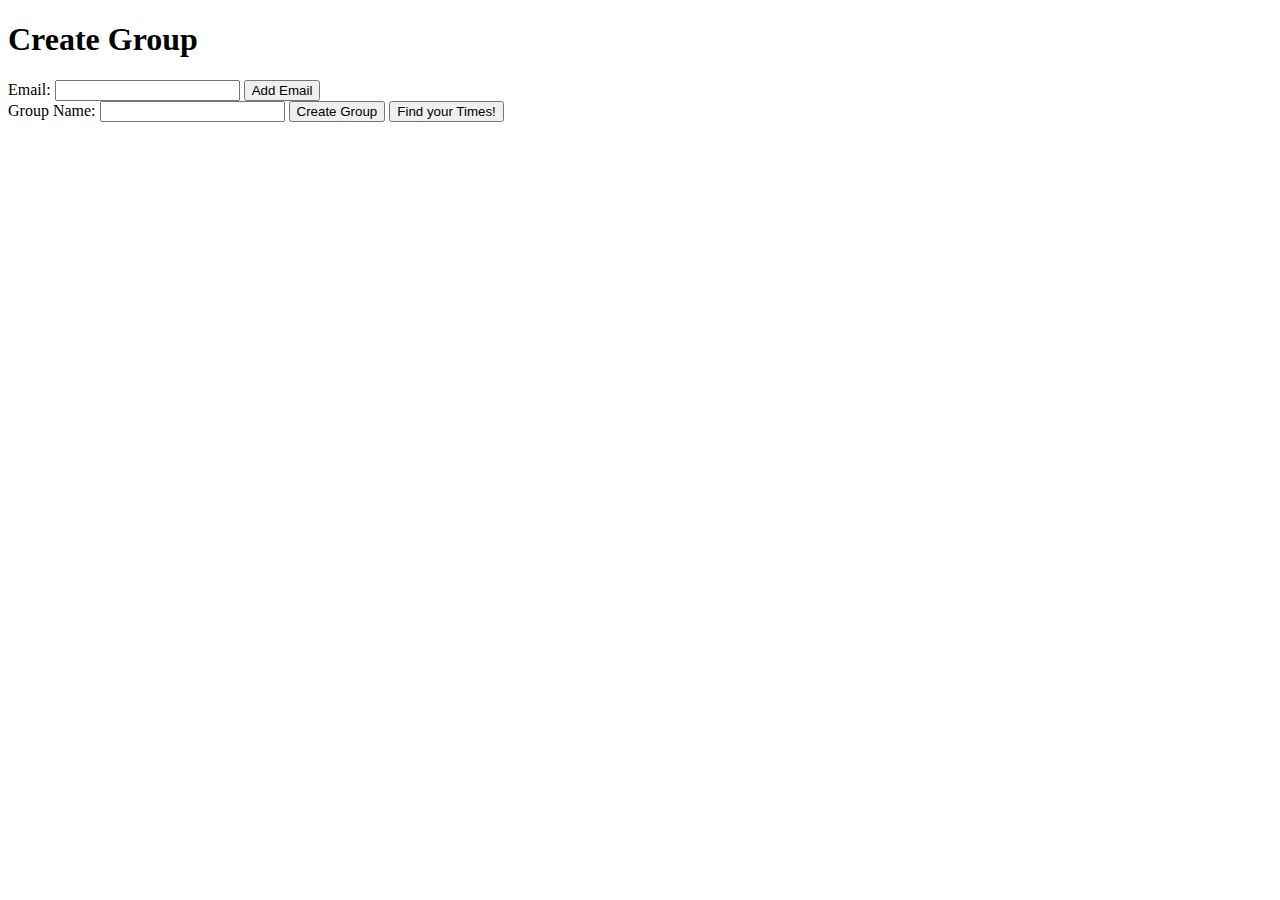
==== createPack.html @ 86a60e47 "adding file for create pack page" ====
<!DOCTYPE html>
<html>
<head>
	<title>Create Group</title>
</head>
<body>
	<h1>Create Group</h1>
	<label for="email">Email:</label>
	<input type="email" id="email" name="email">
	<button type="button" onclick="addEmail()">Add Email</button>
	<div id="group"></div>
	<label for="group-name">Group Name:</label>
	<input type="text" id="group-name" name="group-name">
	<button type="button" onclick="createGroup()">Create Group</button>
    <button type="button" onclick="directGroup()">Find your Times!</button>

	<script>
		// Define an array to store the emails
		var emails = [];

		// Function to add an email to the array
		function addEmail() {
			var email = document.getElementById("email").value;
			if (validateEmail(email)) {
				emails.push(email);
				document.getElementById("email").value = "";
				updateGroup();
			} else {
				alert("Please enter a valid email address.");
			}
		}

		// Function to create the group
		function createGroup() {
			var groupName = document.getElementById("group-name").value;
			if (groupName === "") {
				alert("Please enter a group name.");
			} else if (emails.length === 0) {
				alert("Please add at least one email to the group.");
			} else {
				var groupList = document.createElement("ul");
				for (var i = 0; i < emails.length; i++) {
					var emailListItem = document.createElement("li");
					emailListItem.textContent = emails[i];
					groupList.appendChild(emailListItem);
				}
				document.getElementById("group").innerHTML = "";
				document.getElementById("group").appendChild(groupList);
				alert("Group \"" + groupName + "\" created with " + emails.length + " members.");
			}
		}

		// Function to validate an email address
		function validateEmail(email) {
			var regex = /^[^\s@]+@[^\s@]+\.[^\s@]+$/;
			return regex.test(email);
		}

		// Function to update the group display
		function updateGroup() {
			var groupList = document.createElement("ul");
			for (var i = 0; i < emails.length; i++) {
				var emailListItem = document.createElement("li");
				emailListItem.textContent = emails[i];
				groupList.appendChild(emailListItem);
			}
			document.getElementById("group").innerHTML = "";
			document.getElementById("group").appendChild(groupList);
		}

        function directGroup(emails){
            window.location.href = "https://www.henhackshackathon.com/home";
        }
	</script>
</body>
</html>
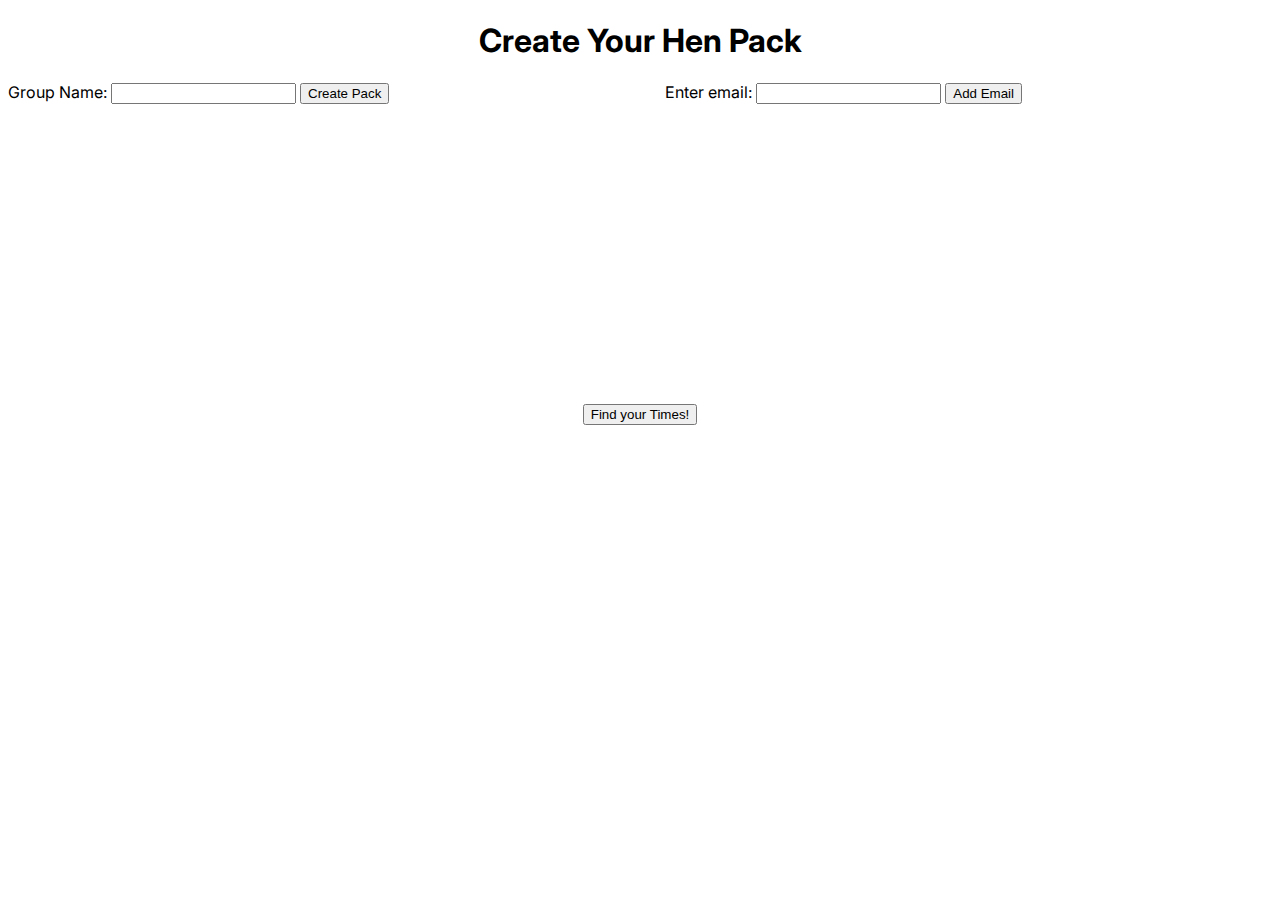
==== commit b4ebe5fb: "updated version of createPack and respective css" ====
--- a/createPack.html
+++ b/createPack.html
@@ -1,18 +1,34 @@
 <!DOCTYPE html>
 <html>
 <head>
-	<title>Create Group</title>
+    <meta charset="utf-8">
+    <meta name="viewport" content="width=device-width, initial-scale=1, shrink-to-fit=no">
+
+    <link rel="stylesheet" type="text/css" href="styles/createPack.css" />
+    <link rel="preconnect" href="https://fonts.googleapis.com">
+    <link rel="preconnect" href="https://fonts.gstatic.com" crossorigin>
+    <link href="https://fonts.googleapis.com/css2?family=Inter&display=swap" rel="stylesheet">
+
+
+	<title>Create Your Hen Pack</title>
 </head>
 <body>
-	<h1>Create Group</h1>
-	<label for="email">Email:</label>
-	<input type="email" id="email" name="email">
-	<button type="button" onclick="addEmail()">Add Email</button>
-	<div id="group"></div>
-	<label for="group-name">Group Name:</label>
-	<input type="text" id="group-name" name="group-name">
-	<button type="button" onclick="createGroup()">Create Group</button>
-    <button type="button" onclick="directGroup()">Find your Times!</button>
+	<h1>Create Your Hen Pack</h1>
+    <div class="container-group">
+        <div id="container">
+            <label for="group-name">Group Name:</label>
+            <input type="text" id="group-name" name="group-name">
+            <button type="button" onclick="createGroup()">Create Pack</button>
+        </div>
+        <div id="containerB">
+            <label for="email">Enter email:</label>
+            <input type="email" id="email" name="email">
+            <button type="button" onclick="addEmail()">Add Email</button>
+        </div>
+    </div>
+    <div id="buttonContainer">
+        <button type="button" onclick="directGroup()">Find your Times!</button>
+    </div>
 
 	<script>
 		// Define an array to store the emails
@@ -22,9 +38,14 @@
 		function addEmail() {
 			var email = document.getElementById("email").value;
 			if (validateEmail(email)) {
-				emails.push(email);
-				document.getElementById("email").value = "";
-				updateGroup();
+                if (!emails.includes(email)){
+				    emails.push(email);
+				    document.getElementById("email").value = "";
+				    updateGroup();
+                }
+                else {
+                    alert("Email already Entered")
+                }
 			} else {
 				alert("Please enter a valid email address.");
 			}
@@ -57,16 +78,20 @@
 		}
 
 		// Function to update the group display
-		function updateGroup() {
-			var groupList = document.createElement("ul");
-			for (var i = 0; i < emails.length; i++) {
-				var emailListItem = document.createElement("li");
-				emailListItem.textContent = emails[i];
-				groupList.appendChild(emailListItem);
-			}
-			document.getElementById("group").innerHTML = "";
-			document.getElementById("group").appendChild(groupList);
-		}
+        function updateGroup() {
+            var groupList = document.createElement("ul");
+            var uniqueEmails = [];
+            for (var i = 0; i < emails.length; i++) {
+                if (!uniqueEmails.includes(emails[i])) {
+                    uniqueEmails.push(emails[i]);
+                    var emailListItem = document.createElement("li");
+                    emailListItem.textContent = emails[i];
+                    groupList.appendChild(emailListItem);
+                }
+            }
+            var emailContainer = document.getElementById("containerB");
+            emailContainer.appendChild(groupList);
+        }
 
         function directGroup(emails){
             window.location.href = "https://www.henhackshackathon.com/home";
--- a/styles/createPack.css
+++ b/styles/createPack.css
@@ -0,0 +1,25 @@
+body {
+    width: auto;
+    font-family: 'Inter', sans-serif;
+}
+
+h1{
+    text-align: center;
+}
+
+
+.container-group {
+    display: flex;
+    justify-content: space-between;
+}
+
+#container, #containerB {
+    flex-basis: 48%;
+}
+#buttonContainer{
+    display: flex;
+    justify-content: center;
+    margin-top: 200px;
+    padding: 100px 50px;
+    
+}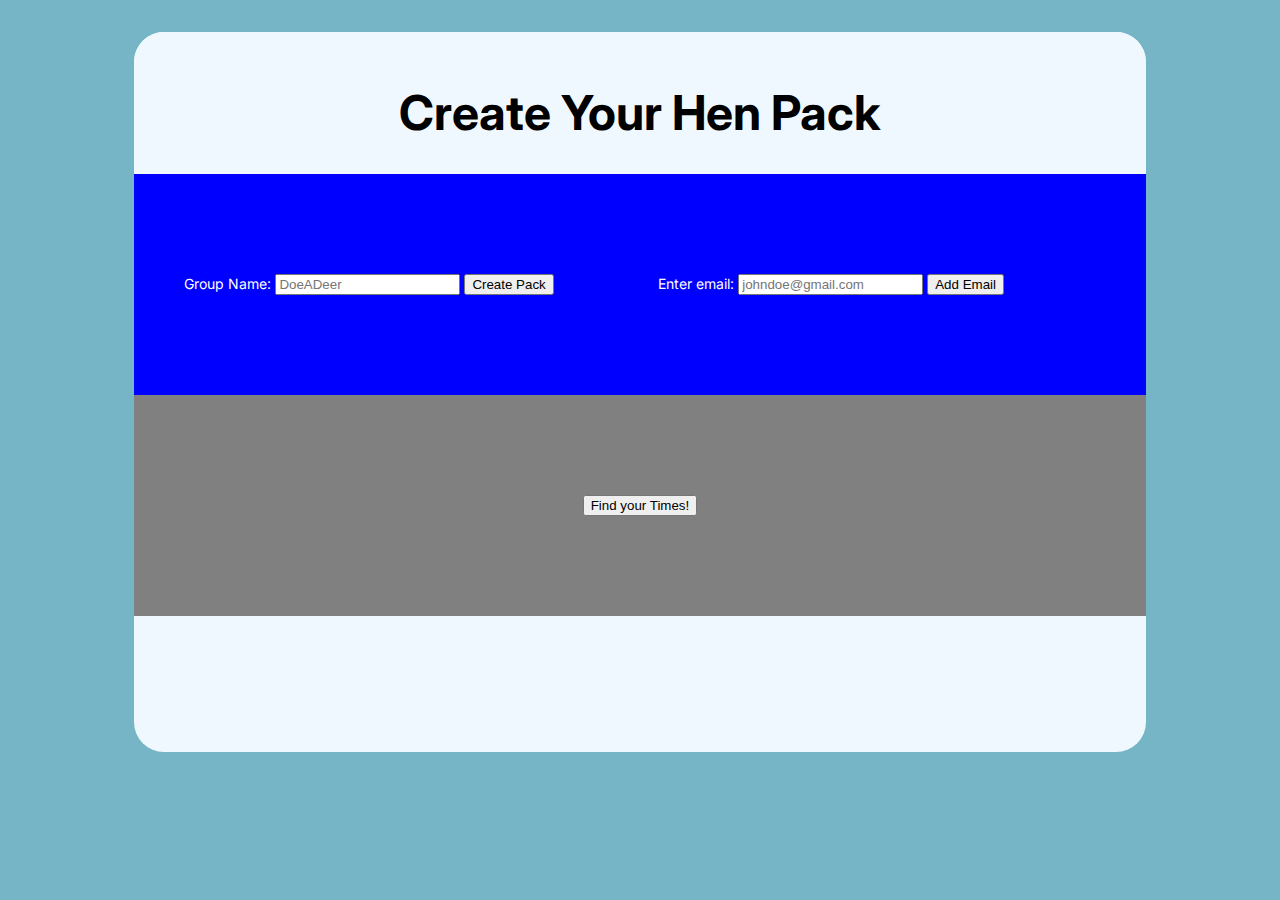
==== commit ac255c26: "fixed error with repeating emails" ====
--- a/createPack.html
+++ b/createPack.html
@@ -4,7 +4,7 @@
     <meta charset="utf-8">
     <meta name="viewport" content="width=device-width, initial-scale=1, shrink-to-fit=no">
 
-    <link rel="stylesheet" type="text/css" href="styles/createPack.css" />
+    <link rel="stylesheet" type="text/css" href="./styles/createPack.css" />
     <link rel="preconnect" href="https://fonts.googleapis.com">
     <link rel="preconnect" href="https://fonts.gstatic.com" crossorigin>
     <link href="https://fonts.googleapis.com/css2?family=Inter&display=swap" rel="stylesheet">
@@ -13,89 +13,110 @@
 	<title>Create Your Hen Pack</title>
 </head>
 <body>
-	<h1>Create Your Hen Pack</h1>
-    <div class="container-group">
-        <div id="container">
-            <label for="group-name">Group Name:</label>
-            <input type="text" id="group-name" name="group-name">
-            <button type="button" onclick="createGroup()">Create Pack</button>
+    <div class="content">
+        <h1 class="title">Create Your Hen Pack</h1>
+        <div class="container-group">
+            <div id="container">
+                <label for="group-name">Group Name:</label>
+                <input type="text" id="group-name" name="group-name" placeholder="DoeADeer">
+                <button type="button" onclick="createGroup()">Create Pack</button>
+            </div>
+            <div id="containerB">
+                <label for="email">Enter email:</label>
+                <input type="email" id="email" name="email" placeholder="johndoe@gmail.com">
+                <button type="button" onclick="addEmail()">Add Email</button>
+            </div>
         </div>
-        <div id="containerB">
-            <label for="email">Enter email:</label>
-            <input type="email" id="email" name="email">
-            <button type="button" onclick="addEmail()">Add Email</button>
+        <div id="buttonContainer">
+            <button id="email-button" type="button" onclick="directGroup()">Find your Times!</button>
+            <label id="email-button-counter" for="email-button-counter"></label>
         </div>
-    </div>
-    <div id="buttonContainer">
-        <button type="button" onclick="directGroup()">Find your Times!</button>
-    </div>
 
-	<script>
-		// Define an array to store the emails
-		var emails = [];
+        <script>
 
-		// Function to add an email to the array
-		function addEmail() {
-			var email = document.getElementById("email").value;
-			if (validateEmail(email)) {
-                if (!emails.includes(email)){
-				    emails.push(email);
-				    document.getElementById("email").value = "";
-				    updateGroup();
-                }
-                else {
-                    alert("Email already Entered")
-                }
-			} else {
-				alert("Please enter a valid email address.");
-			}
-		}
+            // Define an array to store the emails
+            var emails = [];
 
-		// Function to create the group
-		function createGroup() {
-			var groupName = document.getElementById("group-name").value;
-			if (groupName === "") {
-				alert("Please enter a group name.");
-			} else if (emails.length === 0) {
-				alert("Please add at least one email to the group.");
-			} else {
-				var groupList = document.createElement("ul");
-				for (var i = 0; i < emails.length; i++) {
-					var emailListItem = document.createElement("li");
-					emailListItem.textContent = emails[i];
-					groupList.appendChild(emailListItem);
-				}
-				document.getElementById("group").innerHTML = "";
-				document.getElementById("group").appendChild(groupList);
-				alert("Group \"" + groupName + "\" created with " + emails.length + " members.");
-			}
-		}
-
-		// Function to validate an email address
-		function validateEmail(email) {
-			var regex = /^[^\s@]+@[^\s@]+\.[^\s@]+$/;
-			return regex.test(email);
-		}
-
-		// Function to update the group display
-        function updateGroup() {
-            var groupList = document.createElement("ul");
-            var uniqueEmails = [];
-            for (var i = 0; i < emails.length; i++) {
-                if (!uniqueEmails.includes(emails[i])) {
-                    uniqueEmails.push(emails[i]);
-                    var emailListItem = document.createElement("li");
-                    emailListItem.textContent = emails[i];
-                    groupList.appendChild(emailListItem);
+            // Function to add an email to the array
+            function addEmail() {
+                var email = document.getElementById("email").value;
+                
+                if (validateEmail(email)) {
+                    if (!emails.includes(email)){
+                        emails.push(email);
+                        document.getElementById("email").value = "";
+                        updateGroup();
+                    }
+                    else {
+                        alert("Email already Entered")
+                    }
+                } else {
+                    alert("Please enter a valid email address.");
                 }
             }
-            var emailContainer = document.getElementById("containerB");
-            emailContainer.appendChild(groupList);
-        }
 
-        function directGroup(emails){
-            window.location.href = "https://www.henhackshackathon.com/home";
-        }
-	</script>
+            // Function to create the group
+            function createGroup() {
+                var groupName = document.getElementById("group-name").value;
+                if (groupName === "") {
+                    alert("Please enter a group name.");
+                } else if (emails.length === 0) {
+                    alert("Please add at least one email to the group.");
+                } else {
+                    var groupList = document.createElement("ul");
+                    groupList.setAttribute('id','email-list');
+                    for (var i = 0; i < emails.length; i++) {
+                        var emailListItem = document.createElement("li");
+                        emailListItem.textContent = emails[i];
+                        emailListItem.setAttribute('id','emailListItem');
+                        groupList.appendChild(emailListItem);
+                    }
+                    document.getElementById("group").innerHTML = "";
+                    document.getElementById("group").appendChild(groupList);
+                    alert("Group \"" + groupName + "\" created with " + emails.length + " members.");
+                }
+            }
+
+            // Function to validate an email address
+            function validateEmail(email) {
+                var regex = /^[^\s@]+@[^\s@]+\.[^\s@]+$/;
+                return regex.test(email);
+            }
+
+            // Function to update the group display
+            function updateGroup() {
+                var groupList = document.createElement("ul");
+                var uniqueEmails = [];
+
+                var emailContainer = document.getElementById("containerB");
+
+                // Remove previous ul element
+                var previousList = document.getElementById("email-list");
+                if (previousList) {
+                    previousList.remove();
+                }
+
+                for (var j = 0; j < emails.length; j++) {
+                    if (!uniqueEmails.includes(emails[j])) {
+                        uniqueEmails.push(emails[j]);
+                        var emailListItem = document.createElement("li");
+                        emailListItem.textContent = emails[j];
+                        emailListItem.setAttribute('id', 'emailListItem');
+                        groupList.appendChild(emailListItem);
+                    } else {
+                        groupList.removeChild(document.getElementById("emailListItem"));
+                    }
+                }
+
+                groupList.setAttribute('id', 'email-list');
+                emailContainer.appendChild(groupList);
+            }
+            
+
+            function directGroup(emails){
+                window.location.href = "https://seththompson22.github.io/henpackhenhack2023/update_schedule.html";
+            }
+        </script>
+    </div>
 </body>
 </html>--- a/styles/createPack.css
+++ b/styles/createPack.css
@@ -1,25 +1,55 @@
 body {
     width: auto;
+    font-size: 14px;
     font-family: 'Inter', sans-serif;
+    background-color: #76b5c5;
+    color: black;
+}
+
+.content {
+    width: 80%;
+    background-color:aliceblue;
+    margin-left: 10%;
+    border-radius: 30px;
+    height: 80vh;
+}
+
+.title {
+    padding-top: 5%;
+    text-align: center;
+    font-size: 3rem;
+    border-radius: 30px;
+    background-color: aliceblue;
 }
 
 h1{
     text-align: center;
+    background-color: black;
 }
 
 
 .container-group {
     display: flex;
+    flex-direction: row;
     justify-content: space-between;
+    background-color: blue;
+    padding: 100px 50px;
 }
 
 #container, #containerB {
+    color: white;
     flex-basis: 48%;
+    width: 50%;
 }
+
+#emailListItem {
+    text-decoration: none;
+}
+
 #buttonContainer{
+    background-color: gray;
     display: flex;
     justify-content: center;
-    margin-top: 200px;
     padding: 100px 50px;
     
 }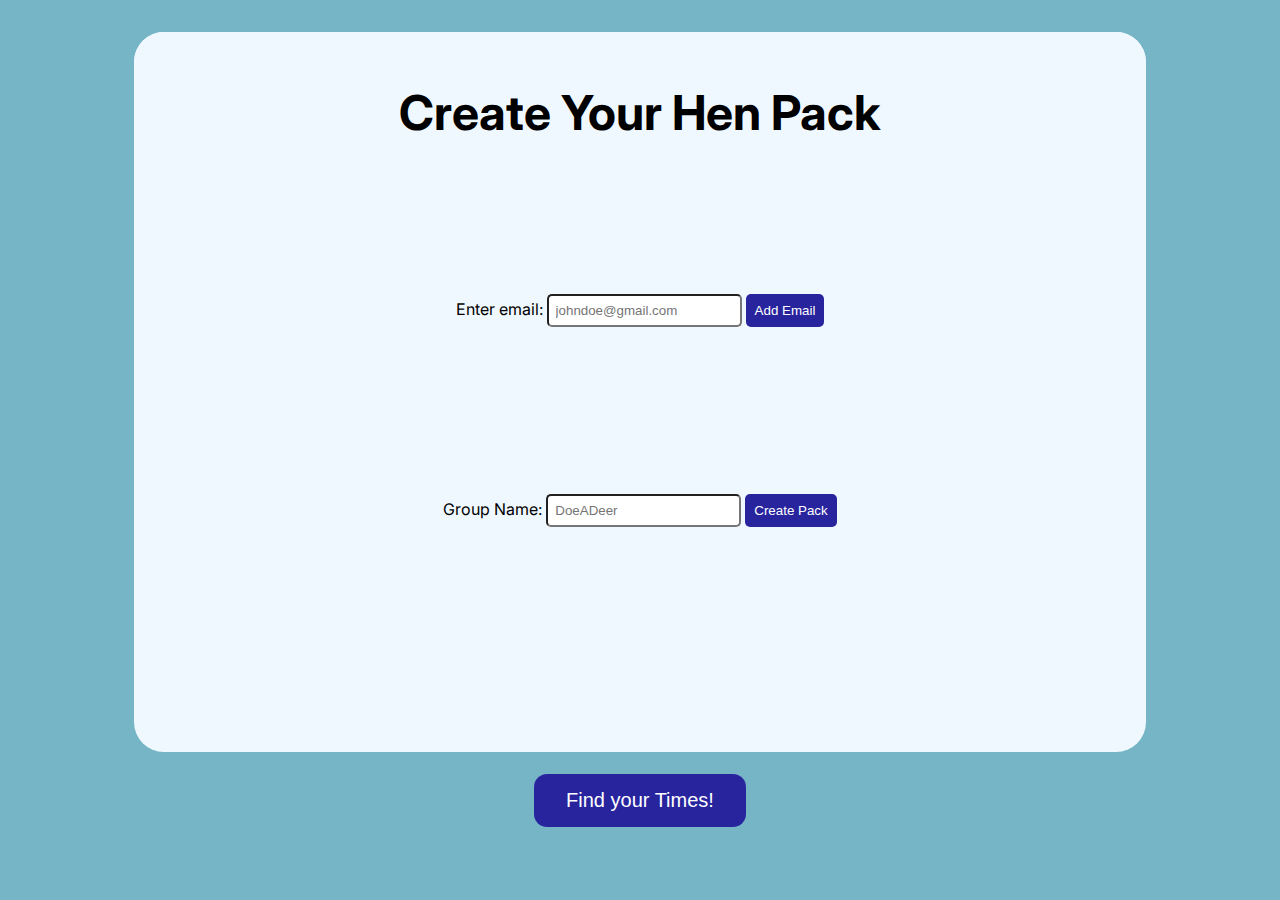
==== commit 9b462d95: "editing buttons and links" ====
--- a/createPack.html
+++ b/createPack.html
@@ -16,15 +16,15 @@
     <div class="content">
         <h1 class="title">Create Your Hen Pack</h1>
         <div class="container-group">
+            <div id="containerB">
+                <label for="email">Enter email:</label>
+                <input type="email" id="email" name="email" placeholder="johndoe@gmail.com">
+                <button type="button" onclick="addEmail()">Add Email</button>
+            </div>
             <div id="container">
                 <label for="group-name">Group Name:</label>
                 <input type="text" id="group-name" name="group-name" placeholder="DoeADeer">
                 <button type="button" onclick="createGroup()">Create Pack</button>
-            </div>
-            <div id="containerB">
-                <label for="email">Enter email:</label>
-                <input type="email" id="email" name="email" placeholder="johndoe@gmail.com">
-                <button type="button" onclick="addEmail()">Add Email</button>
             </div>
         </div>
         <div id="buttonContainer">
--- a/styles/createPack.css
+++ b/styles/createPack.css
@@ -12,6 +12,8 @@
     margin-left: 10%;
     border-radius: 30px;
     height: 80vh;
+    align-items: center;
+    text-align: center;
 }
 
 .title {
@@ -31,25 +33,121 @@
 .container-group {
     display: flex;
     flex-direction: row;
-    justify-content: space-between;
-    background-color: blue;
+    flex-wrap: wrap;
+    align-items: center;
+    justify-content: center;
     padding: 100px 50px;
 }
 
 #container, #containerB {
-    color: white;
+    color: black;
     flex-basis: 48%;
     width: 50%;
+    padding: 10px;
+    font-size: 1rem;
+    height: 20vh;
+}
+
+#container {
+    padding: 0 0 0 -10px;
+    text-align: center;
+    align-items: center;
+    width: 25%;
+}
+
+#container > button {
+    background-color: rgb(40, 36, 158);
+    border: none;
+    color: white;
+    padding: 9px;
+    margin: 10px 0px;
+    margin-bottom: 9px;
+    border-radius: 5px;
+    text-align: center;
+    text-decoration: none;
+    display: inline-block;
+    -webkit-appearance: button;
+    -moz-appearance: button;
+    appearance: button;
+
+    text-decoration: none;
+}
+
+#container > button:hover  {
+    background-color: rgb(71, 67, 165);
+    box-shadow: 0px 0px 4px black;
+}
+
+#container > input {
+    margin: 10px 0px;
+    padding: 7px;
+    border-radius: 5px;
+}
+
+#containerB {
+    padding: 0 0 0 -10px;
+    text-align: center;
+    align-items: center;
+}
+
+#containerB > button {
+    background-color: rgb(40, 36, 158);
+    border: none;
+    color: white;
+    padding: 9px;
+    margin: 10px 0px;
+    margin-bottom: 9px;
+    border-radius: 5px;
+    text-align: center;
+    text-decoration: none;
+    display: inline-block;
+    -webkit-appearance: button;
+    -moz-appearance: button;
+    appearance: button;
+
+    text-decoration: none;
+}
+
+#containerB > button:hover  {
+    background-color: rgb(71, 67, 165);
+    box-shadow: 0px 0px 4px black;
+}
+
+#containerB > input {
+    margin: 10px 0px;
+    padding: 7px;
+    border-radius: 5px;
+    width: fit-content;
+}
+
+#containerb > .email-list {
+    text-decoration: none;
+    text-align: left;
+    background-color: orange;
+}
+
+#containerb > .email-list > .emailListItem {
+    text-decoration: none;
+    text-align: left;
 }
 
 #emailListItem {
     text-decoration: none;
 }
 
-#buttonContainer{
-    background-color: gray;
-    display: flex;
-    justify-content: center;
-    padding: 100px 50px;
-    
-}+#buttonContainer > button{
+    background-color: rgb(40, 36, 158);
+    border: none;
+    color: white;
+    padding: 15px 32px;
+    border-radius: 13px;
+    text-align: center;
+    text-decoration: none;
+    display: inline-block;
+    font-size: 20px;
+    -webkit-appearance: button;
+    -moz-appearance: button;
+    appearance: button;
+
+    text-decoration: none;
+}
